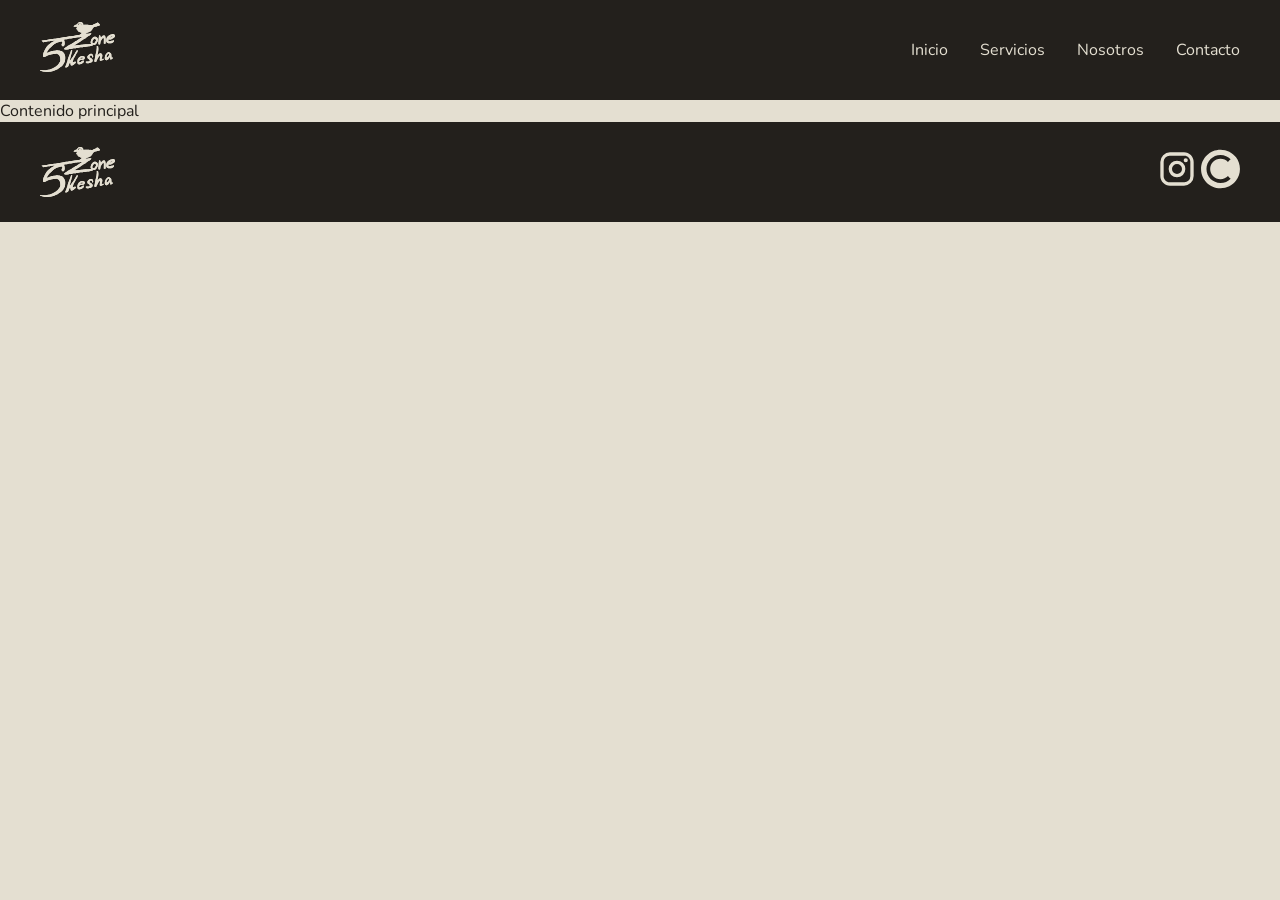
==== index.html @ fd6c17c3 "Add files via upload Edición #0, 5/8/26  Se agregaron todos los archivos base." ====
<!DOCTYPE html>
<html lang="en">
<head>
  <meta charset="UTF-8">
  <meta name="viewport" content="width=device-width, initial-scale=1.0">
  <title>Inicio</title>
  <link rel="stylesheet" href="css/generalStyle.css" />
  <link rel="stylesheet" href="css/headerStyle.css" />
  <link rel="stylesheet" href="css/footerStyle.css" />
  <link rel="stylesheet" href="css/sectionStyle.css" />
</head>

<body>
  <header class="header">
    <nav class="nav">
      <!-- logotipo -->
      <div class="nav__logo">
        <img src="icons/LG.svg" alt="Logo" class="nav__img" />
      </div>

      <!-- -->
      <ul class="nav__list">
        <li><a href="index.html" class="nav__link">Inicio</a></li>
        <li><a href="servicios.html" class="nav__link">Servicios</a></li>
        <li><a href="nosotros.html" class="nav__link">Nosotros</a></li>
        <li><a href="contacto.html" class="nav__link">Contacto</a></li>
      </ul>

      <!-- burger -->
      <button class="nav__toggler" id="navToggler" aria-label="Menú">
        <img src="icons/menu.svg" alt="Menú" class="nav__toggler-img" />
      </button>
    </nav>
  </header>

  <!-- Sidepanel colapsable a la derecha (móvil) -->
  <div class="sidepanel" id="mySidepanel">
    <a href="javascript:void(0)" class="sidepanel__close" id="sidepanelClose">&times;</a>
    <a href="inicio.html" class="sidepanel__link">Inicio</a>
    <a href="servicios.html" class="sidepanel__link">Servicios</a>
    <a href="nosotros.html" class="sidepanel__link">Nosotros</a>
    <a href="contacto.html" class="sidepanel__link">Contacto</a>
  </div>

  <main class="main-content">
    <p>Contenido principal</p>
  </main>
  <script src="js/navMenu.js"></script>



  <footer>
    <img src="icons/LG.svg" alt="Logo">
    <div>
      <a href="#"><img src="icons/Instagram.svg" alt="Instagram"></a>
      <a href="#"><img src="icons/Cara_icono.svg" alt="Cara"></a>
    </div>
  </footer>
</body>

</html>
---- css/generalStyle.css ----
*{
    margin: 0;
    padding: 0;
    box-sizing: border-box;

    font-family: Nunito;
    color: var(--cNegro);
}
body{
    background-color: var(--cBlanco);
}

/*COLORES*/
:root{
    --cNegro:#23201c;
    --cTNegro:#23201cb7;
    --cBlanco:#e4dfd1;
    --cAmarillo:#d7d261;
    --cAzul:#0c5fb3;
}

/*FUENTES*/
@font-face{
font-family:Nunito;
src:url(../fonts/Nunito/Nunito-VariableFont_wght.ttf)
}
@font-face {
    font-family: Patrick_hand;
    src: url(../fonts/Patrick_Hand/PatrickHand-Regular.ttf);
}
---- css/headerStyle.css ----
/* HEADER Y NAV */
.header {
  width: 100%;
  height: 100px;
}

.nav {
  height: 100px;
  display: flex;
  align-items: center;
  justify-content: space-between;
  padding: 10px 20px; /* márgenes internos del 20% vertical, 5% horizontal */
  background-color: var(--cNegro);
  position: relative;
}

.nav__logo {
  flex: 1;
}

nav img{
    height: 50px;
}

.nav__img {
  object-fit: contain;
}

/* versión móvil: solo el botón con imagen */
.nav__toggler {
  background: none;
  border: none;
  cursor: pointer;
  padding: 10px;
}

.nav__toggler-img {
  width: 32px;
  height: 100px;
}

/* lista de enlaces (oculto por defecto en móvil) */
.nav__list {
  list-style: none;
  display: none;
  margin: 0;
}

.nav__link {
  text-decoration: none;
  color: var(--cBlanco);        /* se ve mejor en fondo oscuro */
  font-size: 1rem;
  margin-left: 20px;
}

/* Sidepanel a la derecha */
.sidepanel {
  height: 100%;
  width: 0;
  position: fixed;
  z-index: 2;
  top: 0;
  right: 0;            /* a la derecha */
  background-color: var(--cTNegro);
  overflow-x: hidden;
  padding-top: 60px;
  transition: width 0.5s;
}

.sidepanel.open {
  width: 250px;        /* ancho cuando se abre */
}

/* Botón de cierre dentro del sidepanel */
.sidepanel__close {
  position: absolute;
  top: 0;
  left: 10px;          /* cerca del borde izquierdo interno */
  font-size: 32px;
  color: var(--cBlanco);
  text-decoration: none;
  padding: 12px;
}

/* Enlaces del sidepanel */
.sidepanel__link {
  display: block;
  padding: 15px 20px;
  color: var(--cBlanco);
  text-decoration: none;
}

.sidepanel__link:hover {
  background-color: #575757;
}

/* Fondo oscuro detrás del sidepanel */
.sidepanel::before {
  content: "";
  position: absolute;
  top: 0;
  left: 0;
  right: 0;
  bottom: 0;
  background-color: var(--cTNegro);
  opacity: 0;
  transition: opacity 0.5s;
  z-index: -1;
}

.sidepanel.open::before {
  opacity: 1;
}

/* MEDIA QUERY: pantallas grandes (mobile first) */
@media (min-width: 768px) {
   
  .nav {
    padding: 10px 40px;      /* márgenes internos más equilibrados */
  }

  .nav__toggler {
    display: none;    /* oculto en grande */
  }

  .sidepanel {
    display: none;    /* el nav grande usa .nav__list */
  }

  .nav__list {
    display: flex;    /* se muestran los enlaces */
  }

  .nav__link {
    margin-left: 2rem;
  }

  .nav__logo {
    flex: 0 0 auto;
  }
}
---- css/footerStyle.css ----
footer {
  width: 100%;
  height: 100px;
  display: flex;
  align-items: center;
  justify-content: space-between;
  padding: 10px 20px; /* márgenes internos del 20% vertical, 5% horizontal */
  background-color: var(--cNegro);
}


footer a{
    text-decoration: none;
}

footer img{
    height: 50px;
}
footer a img{
    padding: auto;
    height: 40px;
}
@media (min-width: 768px) {
    footer{
        padding: 10px 40px;
    }
}
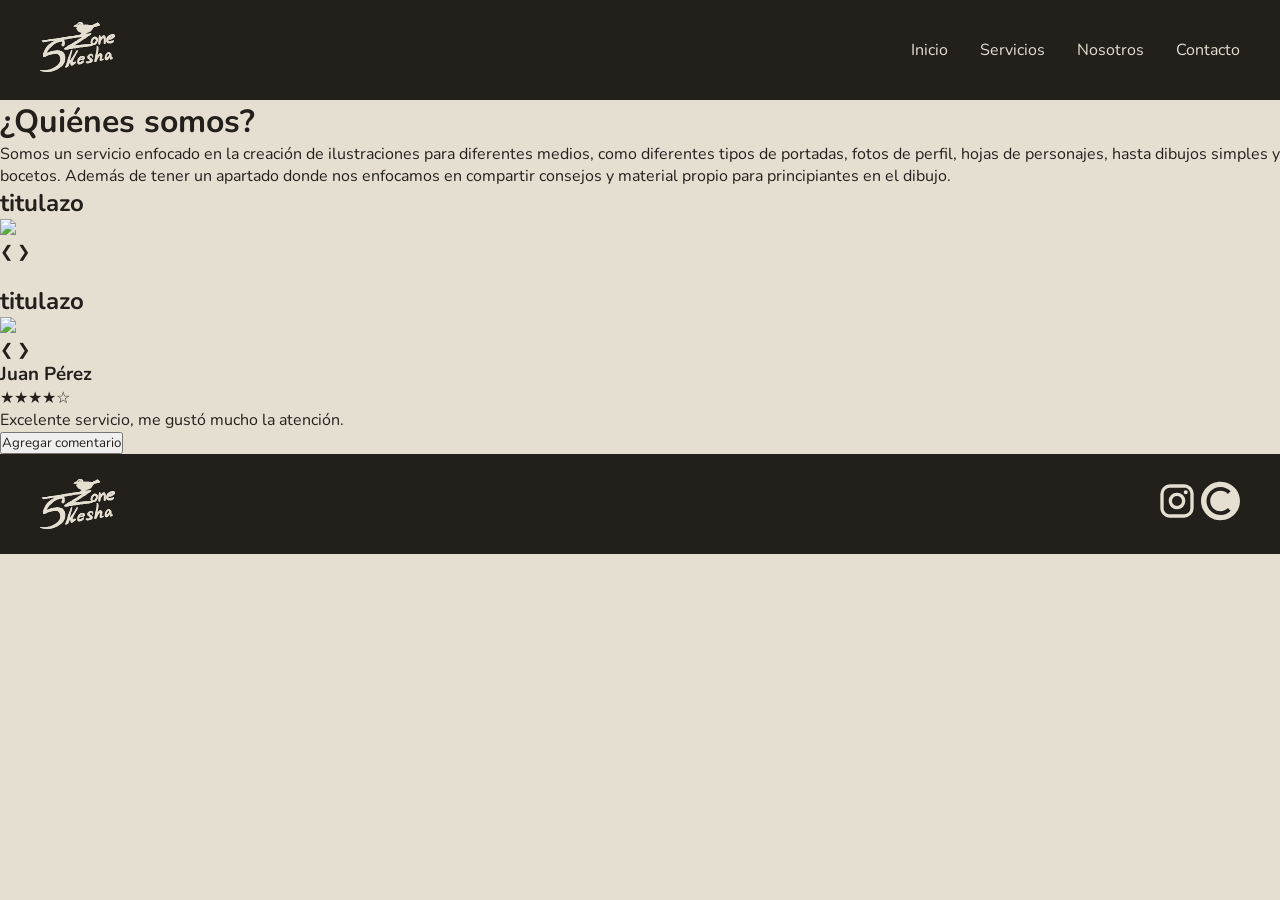
==== commit 501b72ba: "#6 Cambio de index" ====
--- a/index.html
+++ b/index.html
@@ -1,5 +1,6 @@
 <!DOCTYPE html>
-<html lang="en">
+<html lang="es">
+
 <head>
   <meta charset="UTF-8">
   <meta name="viewport" content="width=device-width, initial-scale=1.0">
@@ -8,7 +9,17 @@
   <link rel="stylesheet" href="css/headerStyle.css" />
   <link rel="stylesheet" href="css/footerStyle.css" />
   <link rel="stylesheet" href="css/sectionStyle.css" />
+  <link rel="stylesheet" href="css/sectionStyle_carrusel.css">
 </head>
+<!-- Google tag (gtag.js) -->
+<script async src="https://www.googletagmanager.com/gtag/js?id=G-179NMFYLCB"></script>
+<script>
+  window.dataLayer = window.dataLayer || [];
+  function gtag() { dataLayer.push(arguments); }
+  gtag('js', new Date());
+
+  gtag('config', 'G-179NMFYLCB');
+</script>
 
 <body>
   <header class="header">
@@ -33,27 +44,144 @@
     </nav>
   </header>
 
-  <!-- Sidepanel colapsable a la derecha (móvil) -->
   <div class="sidepanel" id="mySidepanel">
     <a href="javascript:void(0)" class="sidepanel__close" id="sidepanelClose">&times;</a>
-    <a href="inicio.html" class="sidepanel__link">Inicio</a>
+    <a href="index.html" class="sidepanel__link">Inicio</a>
     <a href="servicios.html" class="sidepanel__link">Servicios</a>
     <a href="nosotros.html" class="sidepanel__link">Nosotros</a>
     <a href="contacto.html" class="sidepanel__link">Contacto</a>
   </div>
 
   <main class="main-content">
-    <p>Contenido principal</p>
+    <div class="parallax">
+      <div class="hero-text">
+        <h1>¿Quiénes somos?</h1>
+        <p>Somos un servicio enfocado en la creación de ilustraciones para diferentes medios, como diferentes tipos de portadas, fotos de perfil, hojas de personajes, hasta dibujos simples y bocetos. Además de tener un apartado donde nos enfocamos en compartir consejos y material propio para principiantes en el dibujo.</p>
+      </div>
+    </div>
+
+
+    <section>
+      <h2>titulazo</h2>
+      <div class="slideshow-container carrusel1">
+
+        <div class="mySlides fade">
+          <img src="imgs/img_parallax.wbp">
+        </div>
+
+        <a class="prev" onclick="plusSlides(-1, 'carrusel1')">&#10094;</a>
+        <a class="next" onclick="plusSlides(1, 'carrusel1')">&#10095;</a>
+      </div>
+    </section>
+    <br>
+    <section>
+      <h2>titulazo</h2>
+      <div class="slideshow-container carrusel2">
+
+        <div class="mySlides fade">
+          <img src="imgs/img_parallax.wbp">
+        </div>
+
+        <a class="prev" onclick="plusSlides(-1, 'carrusel2')">&#10094;</a>
+        <a class="next" onclick="plusSlides(1, 'carrusel2')">&#10095;</a>
+      </div>
+    </section>
+
+
+
+
+
+
+
+
+
+    <section class="form_coment_section">
+
+      <!-- CONTENEDOR DE COMENTARIOS -->
+      <div class="form_coment_container">
+
+        <!-- Comentario -->
+        <div class="form_coment_card">
+
+          <div class="form_coment_header">
+            <h3 class="form_coment_user">Juan Pérez</h3>
+
+            <div class="form_coment_score">
+              ★★★★☆
+            </div>
+          </div>
+
+          <p class="form_coment_text">
+            Excelente servicio, me gustó mucho la atención.
+          </p>
+
+        </div>
+
+      </div>
+
+      <!-- BOTON FASE 1 -->
+      <div class="form_coment_btn_container" id="comentBtnContainer">
+        <button class="form_coment_btn" id="showFormBtn">
+          Agregar comentario
+        </button>
+      </div>
+
+      <!-- FORMULARIO FASE 2 -->
+      <form class="form_coment_form" id="comentForm" style="display: none;">
+
+        <div class="form_coment_field">
+          <label for="nombre">Nombre</label>
+          <input type="text" id="nombre" required>
+        </div>
+
+        <div class="form_coment_field">
+          <label for="puntuacion">Puntuación</label>
+
+          <select id="puntuacion" required>
+            <option value="">Selecciona</option>
+            <option value="★☆☆☆☆">1</option>
+            <option value="★★☆☆☆">2</option>
+            <option value="★★★☆☆">3</option>
+            <option value="★★★★☆">4</option>
+            <option value="★★★★★">5</option>
+          </select>
+        </div>
+
+        <div class="form_coment_field">
+          <label for="comentario">Comentario</label>
+
+          <textarea id="comentario" rows="4" required></textarea>
+        </div>
+
+        <button type="submit" class="form_coment_submit">
+          Enviar comentario
+        </button>
+
+      </form>
+
+    </section>
+
+
+
+
+
+
   </main>
+
+  <!--SCRIPTS-->
   <script src="js/navMenu.js"></script>
+  <script src="js/carrusel.js"></script>
+  <script src="js/form_coment.js"></script>
 
 
 
   <footer>
     <img src="icons/LG.svg" alt="Logo">
     <div>
-      <a href="#"><img src="icons/Instagram.svg" alt="Instagram"></a>
-      <a href="#"><img src="icons/Cara_icono.svg" alt="Cara"></a>
+      <a href="https://www.instagram.com/skeshazone?igsh=MWJ0aDJmYjIwNXBpcQ%3D%3D&utm_source=qr" target="_blank"><img
+          src="icons/Instagram.svg" alt="Instagram"></a>
+      <a href="https://l.instagram.com/?u=https%3A%2F%2Fcara.app%2Fskeshazone%3Futm_source%3Dig%26utm_medium%3Dsocial%26utm_content%3Dlink_in_bio%26fbclid%3DPAZXh0bgNhZW0CMTEAc3J0YwZhcHBfaWQMMjU2MjgxMDQwNTU4AAGngGe9zTeQU_tMtJ8FXwUt2iIv3N06iPwpRnspKv-NmLxFdLIEeYXiiAF0JAU_aem_Wd0rx0pUIWtp9bBovXbAEg&e=AUCDE3hIqMh3f91NN2RvLQ09yV2x5kq9et2MrHqRExHpU10nfqjqYCPod4GUOP-gfVxGbFPpJMtrX-NP_JIheH3xHBw6hjlZnsn4DvttGJEd0g6jCa0TXYIxDg"
+        target="_blank"><img src="icons/Cara_icono.svg" alt="Cara"></a>
     </div>
   </footer>
 </body>
--- a/css/headerStyle.css
+++ b/css/headerStyle.css
@@ -91,7 +91,8 @@
 }
 
 .sidepanel__link:hover {
-  background-color: #575757;
+  color: var(--cAmarillo);
+  transition: width 0.5s;
 }
 
 /* Fondo oscuro detrás del sidepanel */
@@ -135,6 +136,11 @@
     margin-left: 2rem;
   }
 
+  .nav__link:hover {
+  color: var(--cAmarillo);
+  transition: width 0.5s;
+}
+
   .nav__logo {
     flex: 0 0 auto;
   }
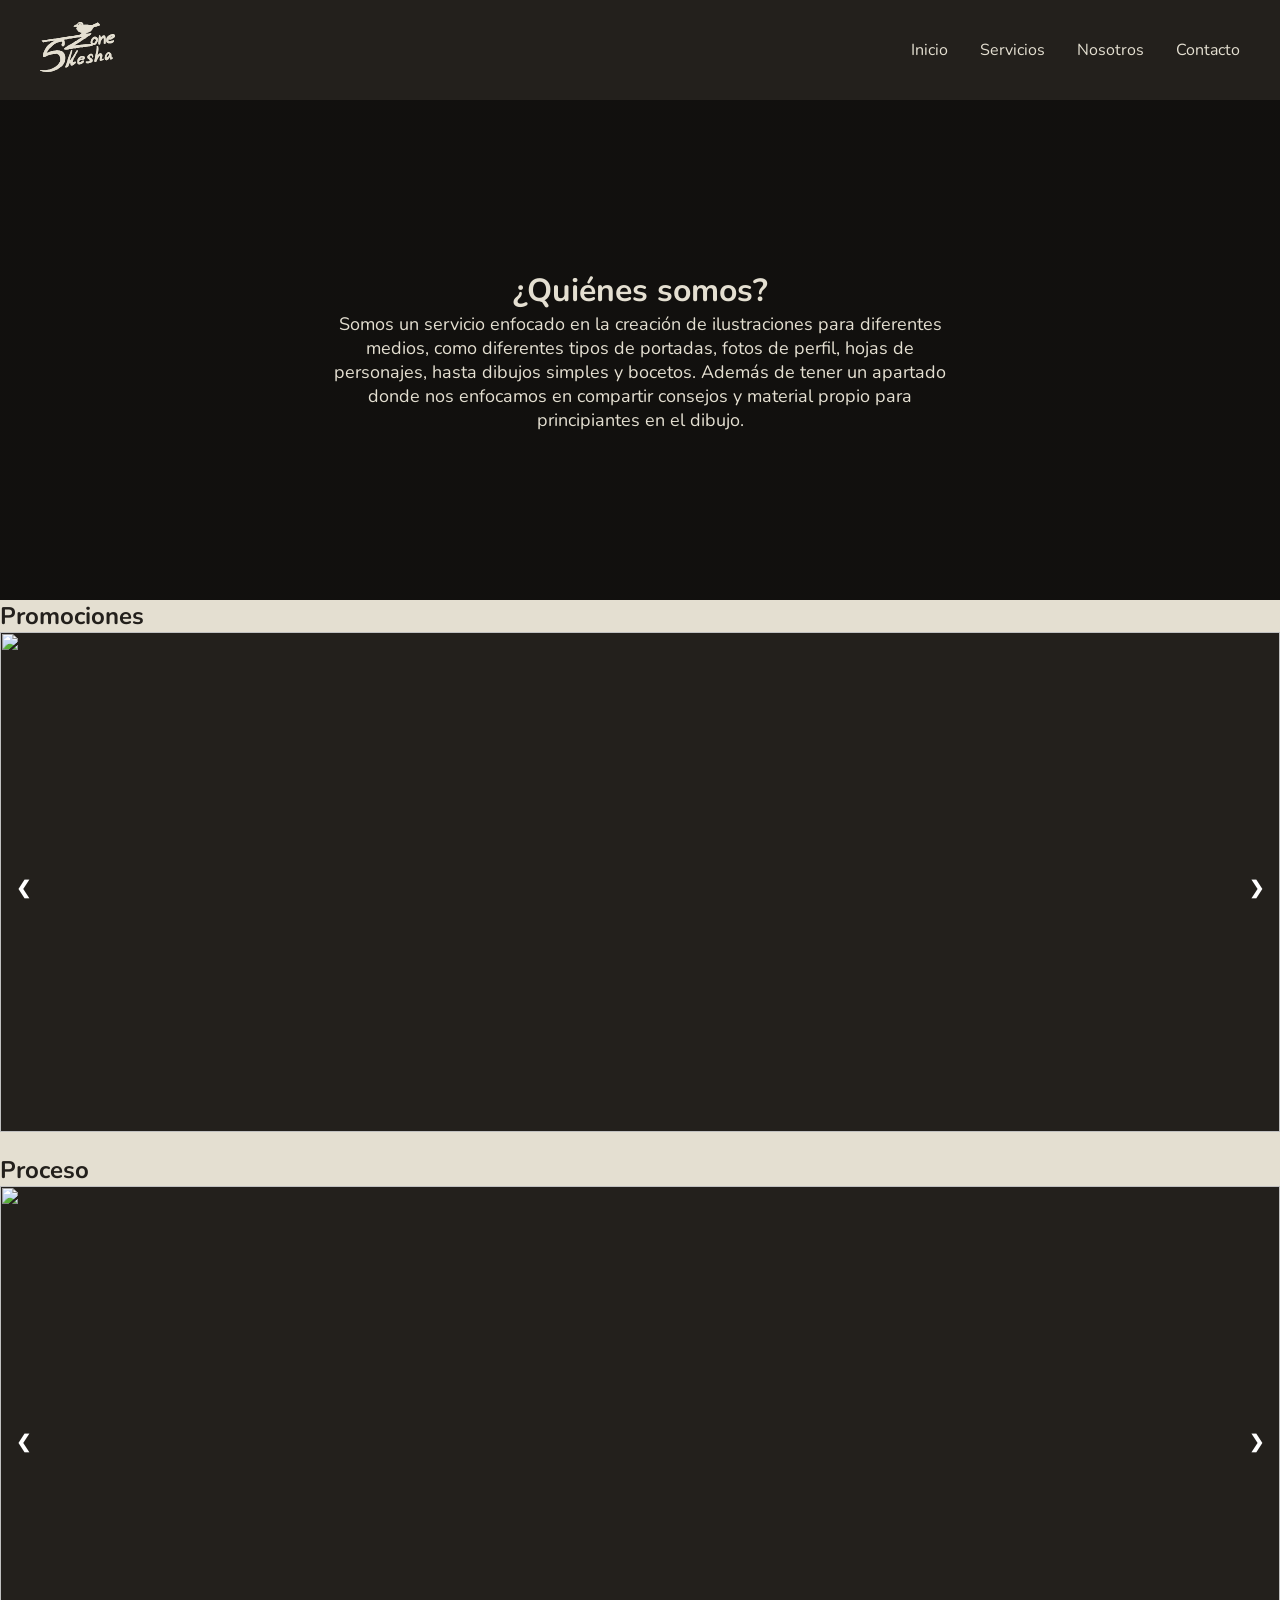
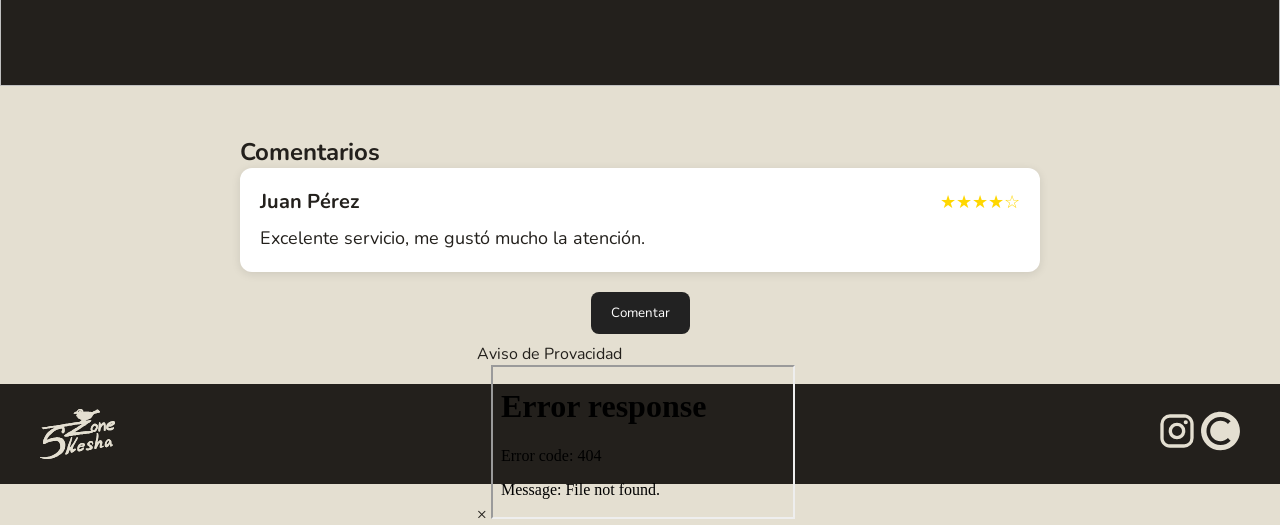
==== commit bd4f3bf7: "#10 Actualización de todas las pestañas" ====
--- a/index.html
+++ b/index.html
@@ -10,6 +10,7 @@
   <link rel="stylesheet" href="css/footerStyle.css" />
   <link rel="stylesheet" href="css/sectionStyle.css" />
   <link rel="stylesheet" href="css/sectionStyle_carrusel.css">
+  <link rel="stylesheet" href="css/forms.css">
 </head>
 <!-- Google tag (gtag.js) -->
 <script async src="https://www.googletagmanager.com/gtag/js?id=G-179NMFYLCB"></script>
@@ -56,17 +57,24 @@
     <div class="parallax">
       <div class="hero-text">
         <h1>¿Quiénes somos?</h1>
-        <p>Somos un servicio enfocado en la creación de ilustraciones para diferentes medios, como diferentes tipos de portadas, fotos de perfil, hojas de personajes, hasta dibujos simples y bocetos. Además de tener un apartado donde nos enfocamos en compartir consejos y material propio para principiantes en el dibujo.</p>
+        <p>Somos un servicio enfocado en la creación de ilustraciones para diferentes medios, como diferentes tipos de
+          portadas, fotos de perfil, hojas de personajes, hasta dibujos simples y bocetos. Además de tener un apartado
+          donde nos enfocamos en compartir consejos y material propio para principiantes en el dibujo.</p>
       </div>
     </div>
 
 
     <section>
-      <h2>titulazo</h2>
+      <div class="subTitulocont">
+        <h2>Promociones</h2>
+      </div>
       <div class="slideshow-container carrusel1">
 
         <div class="mySlides fade">
-          <img src="imgs/img_parallax.wbp">
+          <img src="imgs/img_parallax.webp">
+        </div>
+        <div class="mySlides fade">
+          <img src="imgs/silverGreenL(f).png">
         </div>
 
         <a class="prev" onclick="plusSlides(-1, 'carrusel1')">&#10094;</a>
@@ -75,11 +83,14 @@
     </section>
     <br>
     <section>
-      <h2>titulazo</h2>
+      <div class="subTitulocont">
+        <h2>Proceso</h2>
+      </div>
+
       <div class="slideshow-container carrusel2">
 
         <div class="mySlides fade">
-          <img src="imgs/img_parallax.wbp">
+          <img src="imgs/img_parallax.webp">
         </div>
 
         <a class="prev" onclick="plusSlides(-1, 'carrusel2')">&#10094;</a>
@@ -88,15 +99,10 @@
     </section>
 
 
-
-
-
-
-
-
-
     <section class="form_coment_section">
-
+      <div class="subTitulocont">
+        <h2>Comentarios</h2>
+      </div>
       <!-- CONTENEDOR DE COMENTARIOS -->
       <div class="form_coment_container">
 
@@ -122,7 +128,7 @@
       <!-- BOTON FASE 1 -->
       <div class="form_coment_btn_container" id="comentBtnContainer">
         <button class="form_coment_btn" id="showFormBtn">
-          Agregar comentario
+          Comentar
         </button>
       </div>
 
@@ -177,12 +183,33 @@
 
   <footer>
     <img src="icons/LG.svg" alt="Logo">
+
+    <div>
+      <!-- SOLO TEXTO -->
+      <span id="abrirPDF">
+        Aviso de Provacidad
+      </span>
+
+      <!-- MODAL -->
+      <div id="miModal" class="modal">
+
+        <!-- BOTON X -->
+        <span class="close">&times;</span>
+
+        <!-- PDF -->
+        <iframe src="imgs/AVISO DE PRIVACIDAD.pdf"></iframe>
+
+      </div>
+    </div>
+
+
     <div>
       <a href="https://www.instagram.com/skeshazone?igsh=MWJ0aDJmYjIwNXBpcQ%3D%3D&utm_source=qr" target="_blank"><img
           src="icons/Instagram.svg" alt="Instagram"></a>
       <a href="https://l.instagram.com/?u=https%3A%2F%2Fcara.app%2Fskeshazone%3Futm_source%3Dig%26utm_medium%3Dsocial%26utm_content%3Dlink_in_bio%26fbclid%3DPAZXh0bgNhZW0CMTEAc3J0YwZhcHBfaWQMMjU2MjgxMDQwNTU4AAGngGe9zTeQU_tMtJ8FXwUt2iIv3N06iPwpRnspKv-NmLxFdLIEeYXiiAF0JAU_aem_Wd0rx0pUIWtp9bBovXbAEg&e=AUCDE3hIqMh3f91NN2RvLQ09yV2x5kq9et2MrHqRExHpU10nfqjqYCPod4GUOP-gfVxGbFPpJMtrX-NP_JIheH3xHBw6hjlZnsn4DvttGJEd0g6jCa0TXYIxDg"
         target="_blank"><img src="icons/Cara_icono.svg" alt="Cara"></a>
     </div>
+    <script src="js/cookies.js"></script>
   </footer>
 </body>
 
--- a/css/generalStyle.css
+++ b/css/generalStyle.css
@@ -8,6 +8,9 @@
 }
 body{
     background-color: var(--cBlanco);
+}
+main p{
+    font-size: 18px;
 }
 
 /*COLORES*/
--- a/css/sectionStyle.css
+++ b/css/sectionStyle.css
@@ -0,0 +1,27 @@
+.parallax {
+    background-color: var(--cNegro);
+  position: relative;
+  background-image:
+    linear-gradient(rgba(0,0,0,.5), rgba(0,0,0,.5)),
+    url(../imgs/img_parallax.webp);
+
+  min-height: 500px;
+
+  background-attachment: fixed;
+  background-position: center;
+  background-repeat: no-repeat;
+  background-size: cover;
+}
+.hero-text  {
+  
+  text-align: center;
+  position: absolute;
+  top: 50%;
+  left: 50%;
+  transform: translate(-50%, -50%);
+}
+
+.hero-text h1,
+.hero-text p {
+  color: var(--cBlanco);
+}
--- a/css/sectionStyle_carrusel.css
+++ b/css/sectionStyle_carrusel.css
@@ -0,0 +1,104 @@
+.slideshow-container {
+    background-color: var(--cNegro);
+    position: relative;
+    width: 100%;
+    max-width: 100%;
+
+    height: 500px;
+    overflow: hidden;
+
+    margin: auto;
+}
+
+/* Hide the images by default */
+.mySlides {
+    display: none;
+}
+
+.mySlides img {
+    width: 100%;
+    height: 500px;
+    object-fit: cover;
+}
+
+/* Next & previous buttons */
+.prev,
+.next {
+    cursor: pointer;
+    position: absolute;
+    top: 50%;
+    width: auto;
+    margin-top: -22px;
+    padding: 16px;
+    color: white;
+    font-weight: bold;
+    font-size: 18px;
+    transition: 0.6s ease;
+    border-radius: 0 3px 3px 0;
+    user-select: none;
+}
+
+/* Position the "next button" to the right */
+.next {
+    right: 0;
+    border-radius: 3px 0 0 3px;
+}
+
+/* On hover, add a black background color with a little bit see-through */
+.prev:hover,
+.next:hover {
+    background-color: rgba(0, 0, 0, 0.8);
+}
+
+/* Caption text */
+.text {
+    color: #f2f2f2;
+    font-size: 15px;
+    padding: 8px 12px;
+    position: absolute;
+    bottom: 8px;
+    width: 100%;
+    text-align: center;
+}
+
+/* Number text (1/3 etc) */
+.numbertext {
+    color: #f2f2f2;
+    font-size: 12px;
+    padding: 8px 12px;
+    position: absolute;
+    top: 0;
+}
+
+/* The dots/bullets/indicators */
+.dot {
+    cursor: pointer;
+    height: 15px;
+    width: 15px;
+    margin: 0 2px;
+    background-color: #bbb;
+    border-radius: 50%;
+    display: inline-block;
+    transition: background-color 0.6s ease;
+}
+
+.active,
+.dot:hover {
+    background-color: #717171;
+}
+
+/* Fading animation */
+.fade {
+    animation-name: fade;
+    animation-duration: 1.5s;
+}
+
+@keyframes fade {
+    from {
+        opacity: .4
+    }
+
+    to {
+        opacity: 1
+    }
+}
--- a/css/forms.css
+++ b/css/forms.css
@@ -0,0 +1,111 @@
+/*FORMULARIO PARA COMENTARIOS*/
+.form_coment_section {
+  width: 90%;
+  max-width: 800px;
+  margin: 50px auto;
+}
+
+/* TARJETA COMENTARIO */
+.form_coment_card {
+  background: #ffffff;
+
+  border-radius: 12px;
+
+  padding: 20px;
+
+  margin-bottom: 20px;
+
+  box-shadow: 0 2px 10px rgba(0,0,0,0.1);
+}
+
+.form_coment_header {
+  display: flex;
+
+  justify-content: space-between;
+
+  align-items: center;
+
+  margin-bottom: 10px;
+}
+
+.form_coment_user {
+  font-size: 20px;
+  font-weight: bold;
+}
+
+.form_coment_score {
+  color: gold;
+  font-size: 18px;
+}
+
+.form_coment_text {
+  line-height: 1.5;
+}
+
+/* BOTON */
+.form_coment_btn_container {
+  text-align: center;
+}
+
+.form_coment_btn,
+.form_coment_submit {
+  background: #222;
+
+  color: white;
+
+  border: none;
+
+  padding: 12px 20px;
+
+  border-radius: 8px;
+
+  cursor: pointer;
+
+  transition: 0.3s;
+}
+
+.form_coment_btn:hover,
+.form_coment_submit:hover {
+  background: #444;
+}
+
+/* FORMULARIO */
+.form_coment_form {
+  background: #ffffff;
+
+  padding: 25px;
+
+  border-radius: 12px;
+
+  box-shadow: 0 2px 10px rgba(0,0,0,0.1);
+}
+
+.form_coment_field {
+  display: flex;
+
+  flex-direction: column;
+
+  margin-bottom: 20px;
+}
+
+.form_coment_field label {
+  margin-bottom: 8px;
+  font-weight: bold;
+}
+
+.form_coment_field input,
+.form_coment_field select,
+.form_coment_field textarea {
+  padding: 10px;
+
+  border: 1px solid #ccc;
+
+  border-radius: 8px;
+
+  font-size: 16px;
+}
+
+/* OCULTAR */
+.hidden {
+  display: none;
+}
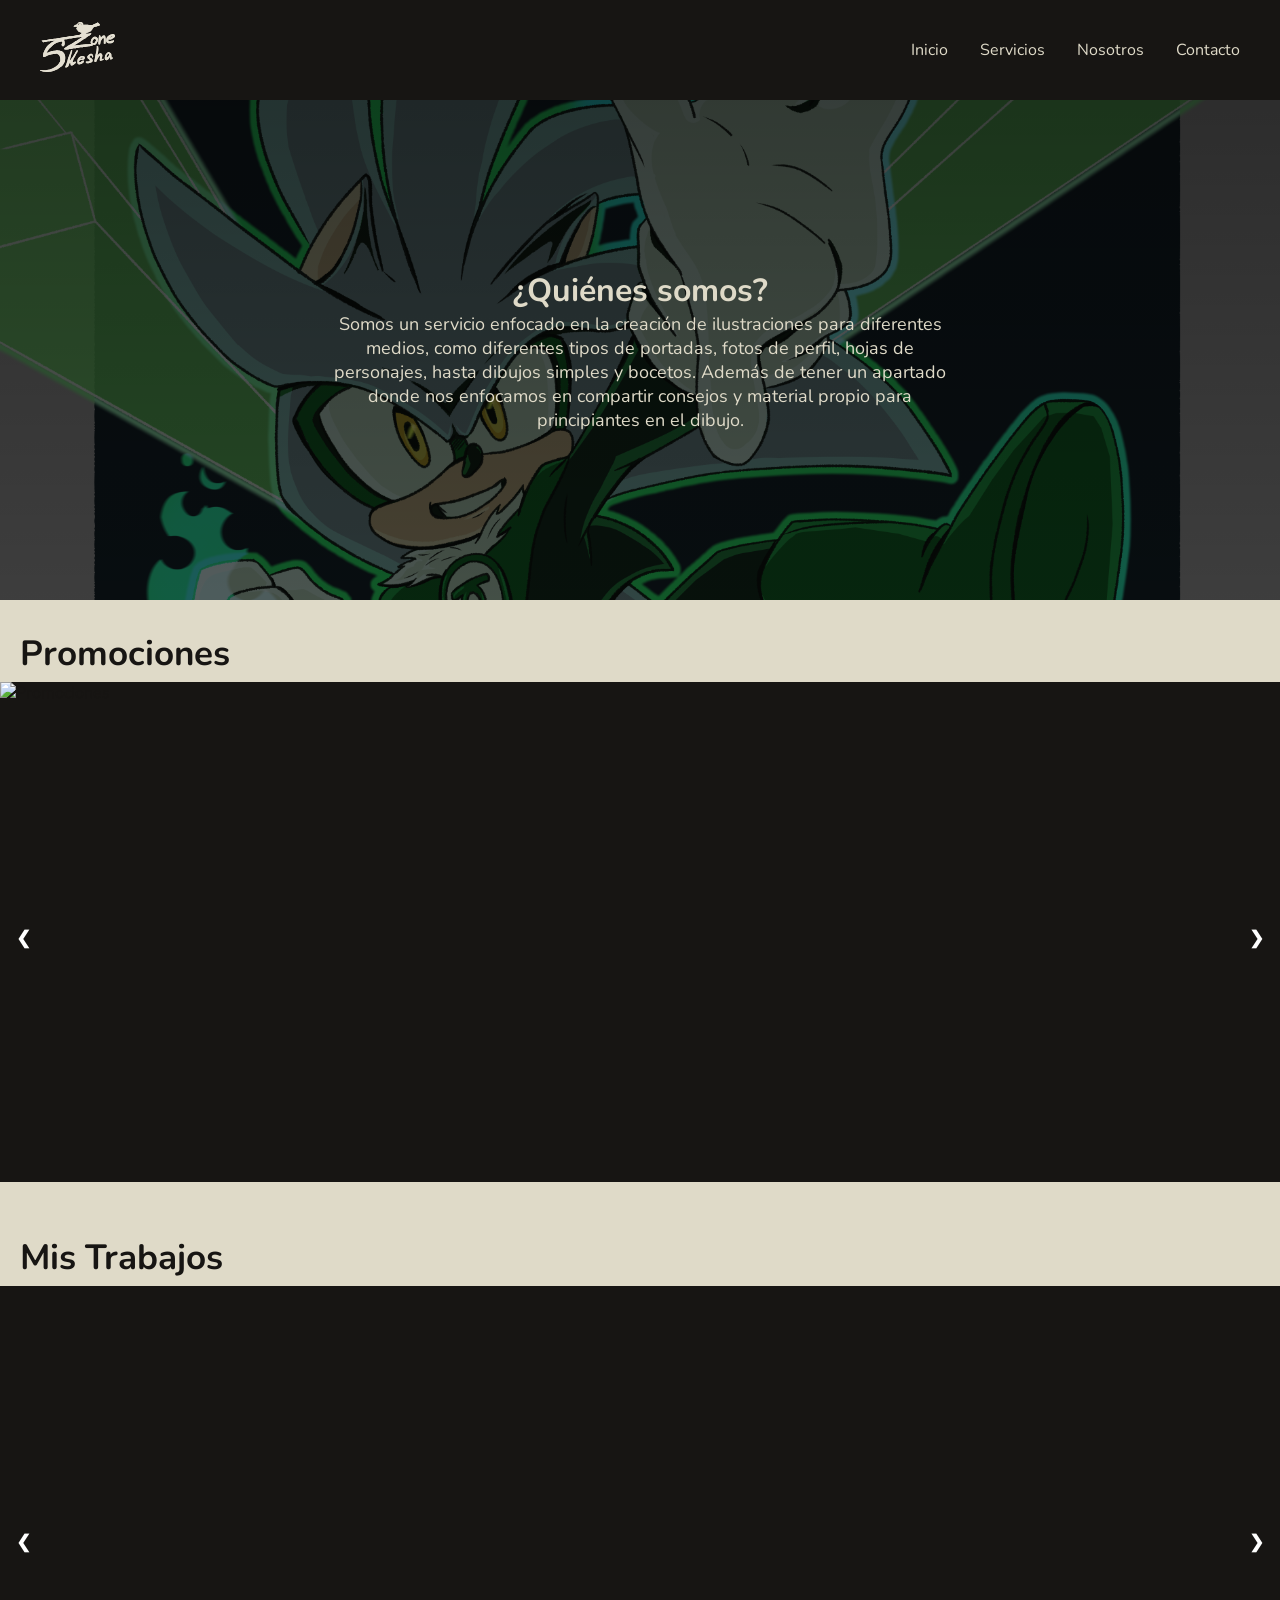
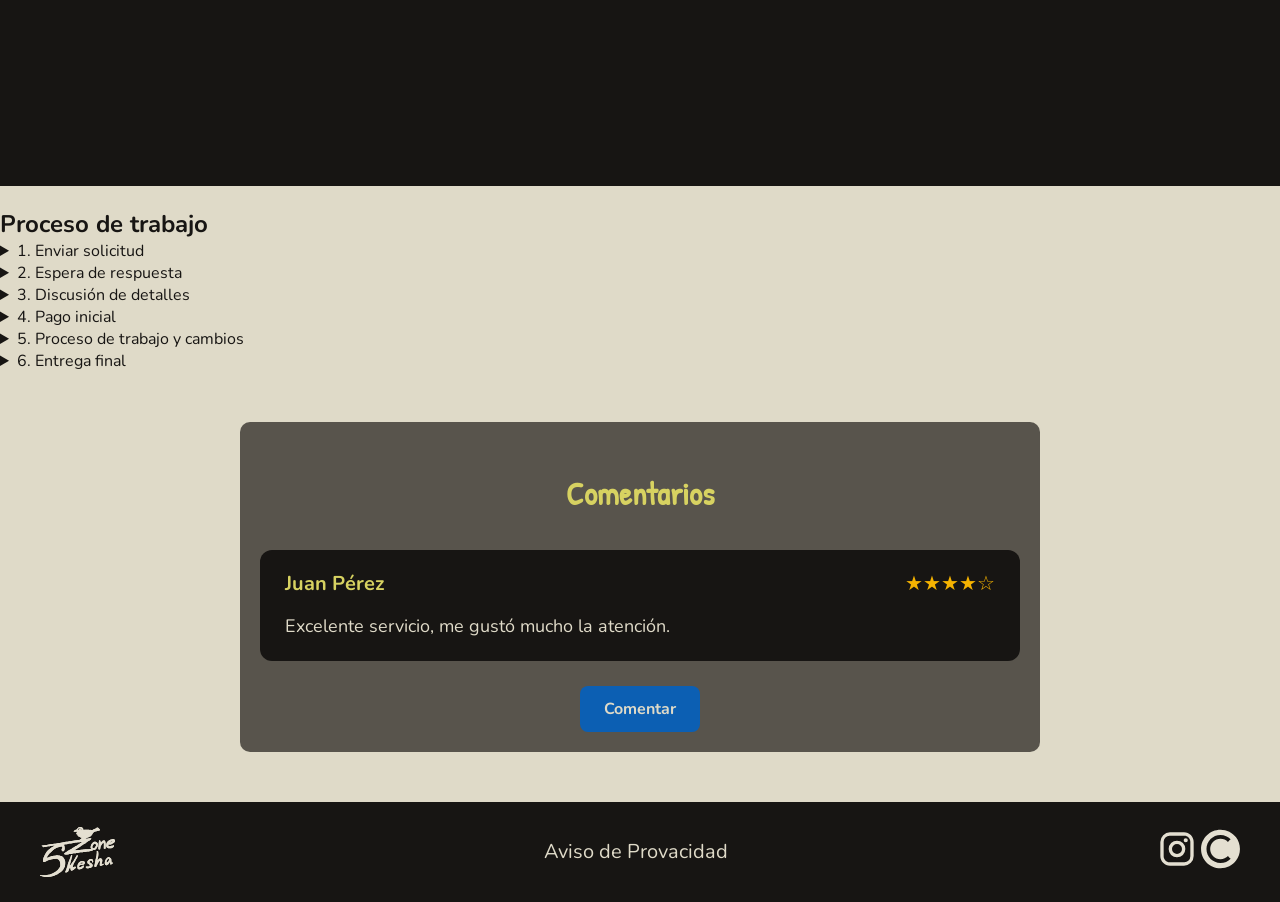
==== commit 190ddb69: "5 28 26 Camibo de html en todas las paginas" ====
--- a/index.html
+++ b/index.html
@@ -11,6 +11,7 @@
   <link rel="stylesheet" href="css/sectionStyle.css" />
   <link rel="stylesheet" href="css/sectionStyle_carrusel.css">
   <link rel="stylesheet" href="css/forms.css">
+  <link rel="stylesheet" href="css/servicios.css">
 </head>
 <!-- Google tag (gtag.js) -->
 <script async src="https://www.googletagmanager.com/gtag/js?id=G-179NMFYLCB"></script>
@@ -54,67 +55,271 @@
   </div>
 
   <main class="main-content">
+    <!-- PARALLAX -->
     <div class="parallax">
+
       <div class="hero-text">
-        <h1>¿Quiénes somos?</h1>
-        <p>Somos un servicio enfocado en la creación de ilustraciones para diferentes medios, como diferentes tipos de
-          portadas, fotos de perfil, hojas de personajes, hasta dibujos simples y bocetos. Además de tener un apartado
-          donde nos enfocamos en compartir consejos y material propio para principiantes en el dibujo.</p>
-      </div>
+
+        <h1>
+          ¿Quiénes somos?
+        </h1>
+
+        <p>
+          Somos un servicio enfocado en la creación de ilustraciones para diferentes medios,
+          como diferentes tipos de portadas, fotos de perfil, hojas de personajes,
+          hasta dibujos simples y bocetos. Además de tener un apartado donde nos enfocamos
+          en compartir consejos y material propio para principiantes en el dibujo.
+        </p>
+
+      </div>
+
     </div>
 
+    <!-- ========================= -->
+    <!-- PROMOCIONES -->
+    <!-- ========================= -->
 
     <section>
+
       <div class="subTitulocont">
         <h2>Promociones</h2>
       </div>
+
       <div class="slideshow-container carrusel1">
 
         <div class="mySlides fade">
-          <img src="imgs/img_parallax.webp">
-        </div>
-        <div class="mySlides fade">
-          <img src="imgs/silverGreenL(f).png">
-        </div>
-
-        <a class="prev" onclick="plusSlides(-1, 'carrusel1')">&#10094;</a>
-        <a class="next" onclick="plusSlides(1, 'carrusel1')">&#10095;</a>
-      </div>
+          <img src="imgs/BannerPromocion.jpg" alt="Promociones">
+        </div>
+
+        <a class="prev" onclick="plusSlides(-1, 'carrusel1')">
+          &#10094;
+        </a>
+
+        <a class="next" onclick="plusSlides(1, 'carrusel1')">
+          &#10095;
+        </a>
+
+      </div>
+
+    </section>
+
+    <br>
+    <section>
+
+      <div class="subTitulocont">
+        <h2>Mis Trabajos</h2>
+      </div>
+
+      <div class="slideshow-container carrusel3">
+
+        <div class="mySlides fade">
+          <img src="imgs/25-11-23_LeoNightwing(f).png" alt="dibujo1">
+        </div>
+
+        <div class="mySlides fade">
+          <img src="imgs/260425_RightDesition_(C).jpg" alt="dibujo1">
+        </div>
+
+        <div class="mySlides fade">
+          <img src="imgs/rapha-bocetos.png" alt="dibujo1">
+        </div>
+
+        <div class="mySlides fade">
+          <img src="imgs/GoldenKnight_Sonic(fc).png" alt="dibujo1">
+        </div>
+
+        <div class="mySlides fade">
+          <img src="imgs/01(f1).png" alt="dibujo1">
+        </div>
+
+        <div class="mySlides fade">
+          <img src="imgs/silverGreenL(f).png" alt="dibujo2">
+        </div>
+
+        <a class="prev" onclick="plusSlides(-1, 'carrusel3')">
+          &#10094;
+        </a>
+
+        <a class="next" onclick="plusSlides(1, 'carrusel3')">
+          &#10095;
+        </a>
+
+      </div>
+
     </section>
     <br>
-    <section>
-      <div class="subTitulocont">
-        <h2>Proceso</h2>
-      </div>
-
-      <div class="slideshow-container carrusel2">
-
-        <div class="mySlides fade">
-          <img src="imgs/img_parallax.webp">
-        </div>
-
-        <a class="prev" onclick="plusSlides(-1, 'carrusel2')">&#10094;</a>
-        <a class="next" onclick="plusSlides(1, 'carrusel2')">&#10095;</a>
-      </div>
+
+    <!-- ========================= -->
+    <!-- PROCESO -->
+    <!-- ========================= -->
+
+    <section class="servicio_content_servicio">
+
+      <h2 class="servicio_titulo_seccion">
+        Proceso de trabajo
+      </h2>
+
+      <div class="servicio_proceso">
+
+        <!-- 1 -->
+        <details class="servicio_dropdown">
+
+          <summary>
+            1. Enviar solicitud
+          </summary>
+
+          <div class="servicio_dropdown_contenido">
+
+            <p>
+              Para pedir una comisión, dirígete a la pestaña de Contacto y completa el formulario con:
+            </p>
+
+            <ul>
+              <li>Correo electrónico</li>
+              <li>Usuario de Instagram</li>
+              <li>Temática de la petición</li>
+              <li>Tipo de servicio</li>
+              <li>Breve descripción</li>
+            </ul>
+
+          </div>
+
+        </details>
+
+        <!-- 2 -->
+        <details class="servicio_dropdown">
+
+          <summary>
+            2. Espera de respuesta
+          </summary>
+
+          <div class="servicio_dropdown_contenido">
+
+            <p>
+              Recibirás una respuesta por correo en unos días.
+            </p>
+
+            <ul>
+              <li>✓ Aceptada</li>
+              <li>✗ Rechazada</li>
+            </ul>
+
+          </div>
+
+        </details>
+
+        <!-- 3 -->
+        <details class="servicio_dropdown">
+
+          <summary>
+            3. Discusión de detalles
+          </summary>
+
+          <div class="servicio_dropdown_contenido">
+
+            <ul>
+              <li>Referencias visuales</li>
+              <li>Ideas y conceptos</li>
+              <li>Tabla de precios</li>
+              <li>Tipo de acabado</li>
+              <li>Fecha de entrega</li>
+            </ul>
+
+          </div>
+
+        </details>
+
+        <!-- 4 -->
+        <details class="servicio_dropdown">
+
+          <summary>
+            4. Pago inicial
+          </summary>
+
+          <div class="servicio_dropdown_contenido">
+
+            <p>
+              Se requiere un pago inicial del 50%.
+            </p>
+
+            <h4>Métodos aceptados:</h4>
+
+            <ul>
+              <li>Transferencia bancaria</li>
+              <li>PayPal</li>
+            </ul>
+
+          </div>
+
+        </details>
+
+        <!-- 5 -->
+        <details class="servicio_dropdown">
+
+          <summary>
+            5. Proceso de trabajo y cambios
+          </summary>
+
+          <div class="servicio_dropdown_contenido">
+
+            <ul>
+              <li>Cambios solo en la etapa actual</li>
+              <li>No volver a etapas anteriores</li>
+              <li>Máximo 3 cambios grandes</li>
+            </ul>
+
+          </div>
+
+        </details>
+
+        <!-- 6 -->
+        <details class="servicio_dropdown">
+
+          <summary>
+            6. Entrega final
+          </summary>
+
+          <div class="servicio_dropdown_contenido">
+
+            <ol>
+              <li>Completar el pago restante</li>
+              <li>Enviar archivo final</li>
+            </ol>
+
+          </div>
+
+        </details>
+
+      </div>
+
     </section>
 
+    <!-- ========================= -->
+    <!-- COMENTARIOS -->
+    <!-- ========================= -->
 
     <section class="form_coment_section">
+
       <div class="subTitulocont">
         <h2>Comentarios</h2>
       </div>
-      <!-- CONTENEDOR DE COMENTARIOS -->
+
+      <!-- CONTENEDOR -->
       <div class="form_coment_container">
 
-        <!-- Comentario -->
+        <!-- CARD -->
         <div class="form_coment_card">
 
           <div class="form_coment_header">
-            <h3 class="form_coment_user">Juan Pérez</h3>
+
+            <h3 class="form_coment_user">
+              Juan Pérez
+            </h3>
 
             <div class="form_coment_score">
               ★★★★☆
             </div>
+
           </div>
 
           <p class="form_coment_text">
@@ -125,38 +330,58 @@
 
       </div>
 
-      <!-- BOTON FASE 1 -->
+      <!-- BOTON -->
       <div class="form_coment_btn_container" id="comentBtnContainer">
+
         <button class="form_coment_btn" id="showFormBtn">
           Comentar
         </button>
-      </div>
-
-      <!-- FORMULARIO FASE 2 -->
+
+      </div>
+
+      <!-- FORMULARIO -->
       <form class="form_coment_form" id="comentForm" style="display: none;">
 
         <div class="form_coment_field">
-          <label for="nombre">Nombre</label>
+
+          <label for="nombre">
+            Nombre
+          </label>
+
           <input type="text" id="nombre" required>
+
         </div>
 
         <div class="form_coment_field">
-          <label for="puntuacion">Puntuación</label>
+
+          <label for="puntuacion">
+            Puntuación
+          </label>
 
           <select id="puntuacion" required>
-            <option value="">Selecciona</option>
+
+            <option value="">
+              Selecciona
+            </option>
+
             <option value="★☆☆☆☆">1</option>
             <option value="★★☆☆☆">2</option>
             <option value="★★★☆☆">3</option>
             <option value="★★★★☆">4</option>
             <option value="★★★★★">5</option>
+
           </select>
+
         </div>
 
         <div class="form_coment_field">
-          <label for="comentario">Comentario</label>
+
+          <label for="comentario">
+            Comentario
+          </label>
 
           <textarea id="comentario" rows="4" required></textarea>
+
         </div>
 
         <button type="submit" class="form_coment_submit">
@@ -166,11 +391,6 @@
       </form>
 
     </section>
-
-
-
-
-
 
   </main>
 
--- a/css/generalStyle.css
+++ b/css/generalStyle.css
@@ -15,9 +15,9 @@
 
 /*COLORES*/
 :root{
-    --cNegro:#23201c;
+    --cNegro:#171513;
     --cTNegro:#23201cb7;
-    --cBlanco:#e4dfd1;
+    --cBlanco:#DFDAC8;
     --cAmarillo:#d7d261;
     --cAzul:#0c5fb3;
 }
--- a/css/headerStyle.css
+++ b/css/headerStyle.css
@@ -19,7 +19,7 @@
 }
 
 nav img{
-    height: 50px;
+  height: 50px;
 }
 
 .nav__img {
@@ -93,6 +93,8 @@
 .sidepanel__link:hover {
   color: var(--cAmarillo);
   transition: width 0.5s;
+  background-color: #e4dfd129;
+  
 }
 
 /* Fondo oscuro detrás del sidepanel */
@@ -138,7 +140,9 @@
 
   .nav__link:hover {
   color: var(--cAmarillo);
-  transition: width 0.5s;
+  font-weight: bold;
+  transition: width 0.8s;
+
 }
 
   .nav__logo {
--- a/css/footerStyle.css
+++ b/css/footerStyle.css
@@ -4,13 +4,60 @@
   display: flex;
   align-items: center;
   justify-content: space-between;
-  padding: 10px 20px; /* márgenes internos del 20% vertical, 5% horizontal */
+  padding: 10px 20px; 
   background-color: var(--cNegro);
+}
+
+/* TEXTO CLICKEABLE */
+#abrirPDF {
+  color: var(--cBlanco);
+  text-decoration: none;
+  cursor: pointer;
+  font-size: 20px;
+}
+#abrirPDF :hover{
+    color: var(--cBlanco);
+    font-weight: bold;
+    text-decoration: underline;
+}
+
+/* MODAL */
+.modal {
+  display: none;
+  position: fixed;
+  z-index: 1000;
+  padding-top: 20px;
+  left: 0;
+  top: 0;
+  width: 100%;
+  height: 100%;
+  background-color: rgba(0,0,0,0.9);
+}
+
+/* CONTENEDOR DEL PDF */
+.modal iframe {
+  display: block;
+  margin: auto;
+  width: 80%;
+  height: 90%;
+  border: none;
+  background: white;
+}
+
+/* BOTON CERRAR */
+.close {
+  position: absolute;
+  top: 10px;
+  right: 25px;
+  color: var(--cBlanco);
+  font-size: 40px;
+  cursor: pointer;
 }
 
 
 footer a{
     text-decoration: none;
+    color: var(--cBlanco);
 }
 
 footer img{
--- a/css/sectionStyle.css
+++ b/css/sectionStyle.css
@@ -1,9 +1,9 @@
 .parallax {
-    background-color: var(--cNegro);
+  background-color: var(--cNegro);
   position: relative;
   background-image:
-    linear-gradient(rgba(0,0,0,.5), rgba(0,0,0,.5)),
-    url(../imgs/img_parallax.webp);
+    linear-gradient( rgba(0, 0, 0, 0.758), rgba(0, 0, 0, 0.582)),
+    url(../imgs/silverGreenL\(f\).png);
 
   min-height: 500px;
 
@@ -12,16 +12,34 @@
   background-repeat: no-repeat;
   background-size: cover;
 }
-.hero-text  {
-  
+
+.hero-text {
+
+  text-align: center;
+  position: absolute;
+  top: 40%;
+  left: 40%;
+  transform: translate(-30%, -30%);
+}
+
+.hero-text h1,
+.hero-text p {
+  color: var(--cBlanco);
+}
+
+.subTitulocont h2{
+  padding: 30px  20px 5px;
+  font-size: 35px;
+}
+
+
+@media (min-width: 768px) {
+  .hero-text {
+
   text-align: center;
   position: absolute;
   top: 50%;
   left: 50%;
   transform: translate(-50%, -50%);
 }
-
-.hero-text h1,
-.hero-text p {
-  color: var(--cBlanco);
-}
+}
--- a/css/forms.css
+++ b/css/forms.css
@@ -1,111 +1,264 @@
-/*FORMULARIO PARA COMENTARIOS*/
+/* CONTENEDOR GENERAL */
 .form_coment_section {
   width: 90%;
   max-width: 800px;
   margin: 50px auto;
-}
-
-/* TARJETA COMENTARIO */
+  font-family: Arial, sans-serif;
+  background-color: var(--cTNegro);
+  padding: 20px;
+  border-radius: 10px;
+  font-family: Nunito;
+}
+
+/* TITULO */
+.form_coment_section .subTitulocont {
+  text-align: center;
+  margin-bottom: 30px;
+}
+
+.form_coment_section .subTitulocont h2 {
+  font-size: 32px;
+  color: var(--cAmarillo);
+  font-family: Patrick_hand;
+}
+
+/* CARD DE COMENTARIO */
 .form_coment_card {
-  background: #ffffff;
-
+  background: var(--cNegro);
   border-radius: 12px;
-
-  padding: 20px;
-
-  margin-bottom: 20px;
-
-  box-shadow: 0 2px 10px rgba(0,0,0,0.1);
-}
-
+  padding: 20px 25px;
+  margin-bottom: 25px;
+}
+
+/* HEADER DEL CARD */
 .form_coment_header {
   display: flex;
-
   justify-content: space-between;
-
   align-items: center;
-
-  margin-bottom: 10px;
-}
-
+  margin-bottom: 15px;
+}
+
+/* NOMBRE */
 .form_coment_user {
   font-size: 20px;
   font-weight: bold;
-}
-
+  color: var(--cAmarillo);
+  margin: 0;
+}
+
+/* ESTRELLAS */
 .form_coment_score {
-  color: gold;
-  font-size: 18px;
-}
-
+  color: #f5b301;
+  font-size: 20px;
+}
+
+/* TEXTO */
 .form_coment_text {
-  line-height: 1.5;
-}
-
-/* BOTON */
+  line-height: 1.6;
+  color: var(--cBlanco);
+  margin: 0;
+}
+
+/* CONTENEDOR BOTON */
 .form_coment_btn_container {
   text-align: center;
-}
-
+  margin-top: 20px;
+}
+
+/* BOTONES */
 .form_coment_btn,
 .form_coment_submit {
-  background: #222;
-
-  color: white;
-
+  background: var(--cAzul);
+  color: var(--cBlanco);
   border: none;
-
-  padding: 12px 20px;
-
+  padding: 12px 24px;
   border-radius: 8px;
-
   cursor: pointer;
-
   transition: 0.3s;
+  font-size: 16px;
+  font-weight: bold;
 }
 
 .form_coment_btn:hover,
 .form_coment_submit:hover {
-  background: #444;
+  background: var(--cAmarillo);
+  color: var(--cNegro);
 }
 
 /* FORMULARIO */
 .form_coment_form {
-  background: #ffffff;
-
-  padding: 25px;
-
+  background: var(--cNegro);
+  padding: 30px;
   border-radius: 12px;
-
-  box-shadow: 0 2px 10px rgba(0,0,0,0.1);
-}
-
+  margin-top: 25px;
+  
+}
+
+/* CAMPOS */
 .form_coment_field {
   display: flex;
-
-  flex-direction: column;
-
+  align-items: center;
+  gap: 15px;
   margin-bottom: 20px;
 }
 
+/* LABELS */
 .form_coment_field label {
-  margin-bottom: 8px;
+  width: 140px;
   font-weight: bold;
-}
-
+  color: var(--cBlanco);
+}
+
+/* INPUTS */
 .form_coment_field input,
 .form_coment_field select,
 .form_coment_field textarea {
-  padding: 10px;
-
-  border: 1px solid #ccc;
-
+  flex: 1;
+  padding: 12px;
+  border: 1px solid var(--cAzul);
   border-radius: 8px;
-
-  font-size: 16px;
-}
-
-/* OCULTAR */
-.hidden {
-  display: none;
+  font-size: 15px;
+  outline: none;
+  transition: 0.3s;
+}
+
+/* EFECTO FOCUS */
+.form_coment_field input:focus,
+.form_coment_field select:focus,
+.form_coment_field textarea:focus {
+  border-color: var(--cAmarillo);
+}
+
+/* TEXTAREA */
+.form_coment_field textarea {
+  resize: vertical;
+  min-height: 100px;
+}
+
+/* BOTON SUBMIT */
+.form_coment_submit {
+  display: block;
+  margin: 20px auto 0;
+}
+
+/* RESPONSIVE */
+@media (max-width: 600px) {
+
+  .form_coment_field {
+    flex-direction: column;
+    align-items: flex-start;
+  }
+
+  .form_coment_field label {
+    width: 100%;
+  }
+
+  .form_coment_field input,
+  .form_coment_field select,
+  .form_coment_field textarea {
+    width: 100%;
+  }
+}
+
+/*FORMULARIO DE CONTATCO*/
+
+.contact_container{
+    max-width: 900px;
+    margin: auto;
+    margin: 20px;
+    background: var(--cTNegro);
+    padding: 40px;
+    border-radius: 12px;
+    /*box-shadow: 0 0 15px rgba(0,0,0,0.1);*/
+}
+
+.contact_title{
+    text-align: center;
+    margin-bottom: 35px;
+    font-size: 40px;
+    color: var(--cAmarillo);
+    font-family: Patrick_hand;
+}
+
+.contact_row{
+    display: flex;
+    gap: 20px;
+    margin-bottom: 25px;
+}
+
+.contact_field{
+    display: flex;
+    flex-direction: column;
+}
+
+.contact_field_2{
+    flex: 2;
+}
+
+.contact_field_1{
+    flex: 1;
+}
+
+.contact_full{
+    display: flex;
+    flex-direction: column;
+    margin-bottom: 25px;
+}
+
+.contact_label{
+    margin-bottom: 8px;
+    font-weight: bold;
+    color: var(--cBlanco);
+}
+
+.contact_input,
+.contact_textarea{
+    width: 100%;
+    padding: 12px;
+    border: 1px solid var(--cBlanco);
+    border-radius: 8px;
+    font-size: 16px;
+}
+
+.contact_textarea{
+    resize: vertical;
+}
+
+.contact_button{
+    width: 100%;
+    padding: 14px;
+    border: none;
+    background:var(--cAzul);
+    color: var(--cBlanco);
+    font-size: 18px;
+    border-radius: 8px;
+    cursor: pointer;
+    transition: 0.3s;
+}
+
+.contact_button:hover{
+    background: var(--cAmarillo);
+    color: var(--cNegro);
+}
+
+.contact_message{
+    margin-top: 20px;
+    text-align: center;
+    font-weight: bold;
+}
+
+.contact_success{
+    color: green;
+}
+
+.contact_error{
+    color: red;
+}
+
+@media(max-width: 768px){
+
+    .contact_row{
+        flex-direction: column;
+    }
+
 }
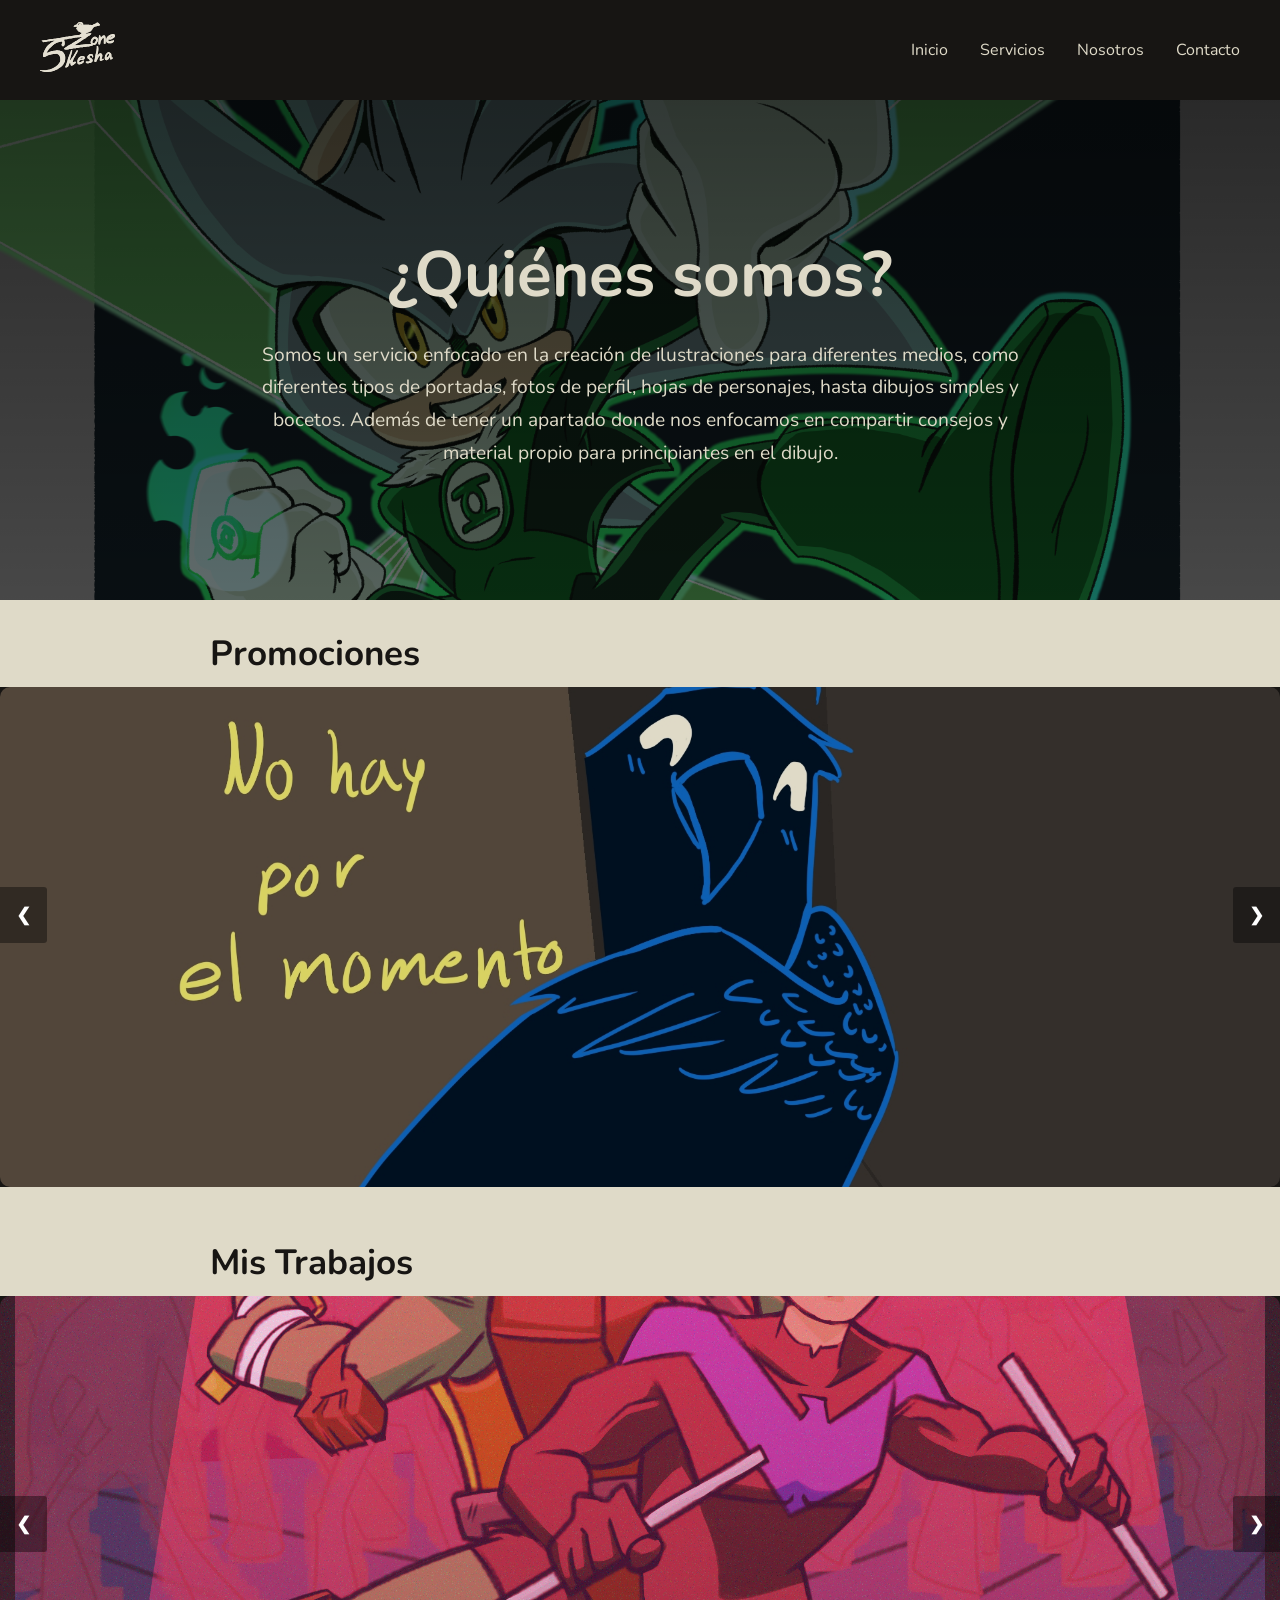
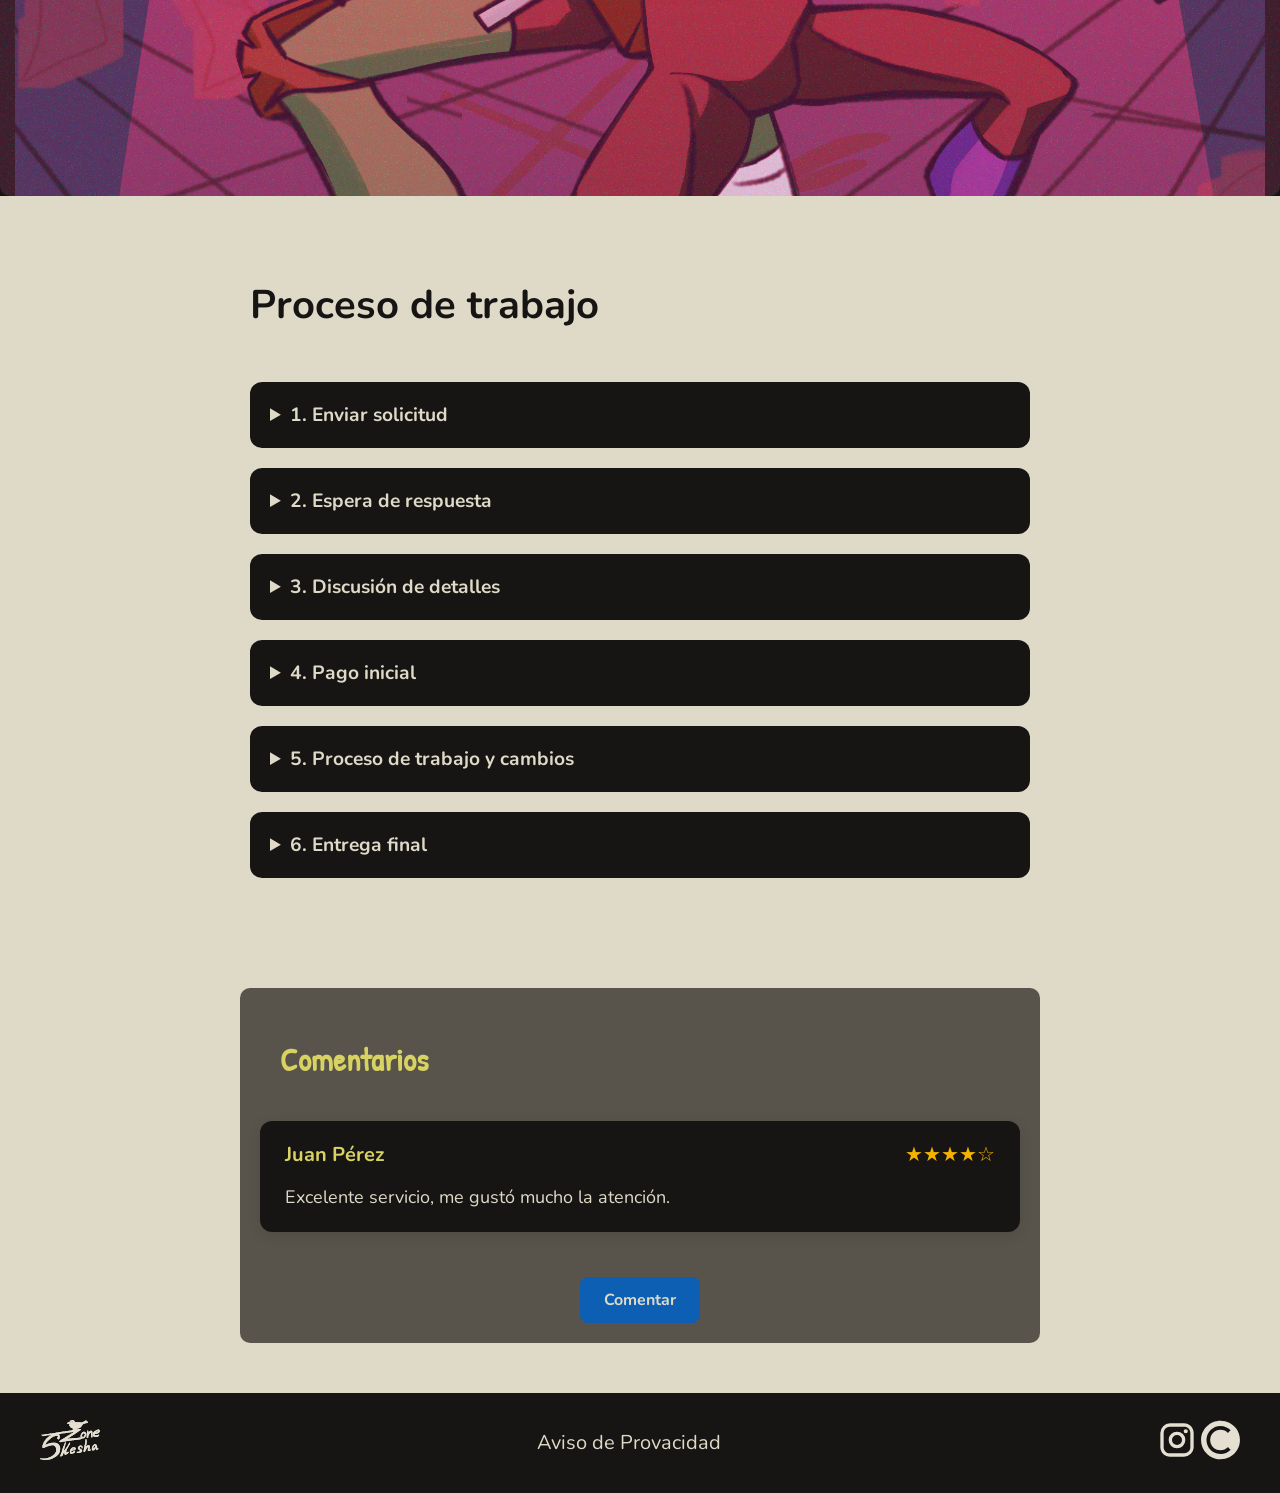
==== commit 457afdc5: "Add files via upload" ====
--- a/index.html
+++ b/index.html
@@ -24,11 +24,13 @@
 </script>
 
 <body>
-  <header class="header">
+  <header class="header" id="start">
     <nav class="nav">
       <!-- logotipo -->
       <div class="nav__logo">
-        <img src="icons/LG.svg" alt="Logo" class="nav__img" />
+        <a href="index.html">
+          <img src="icons/LG.svg" alt="Logo">
+        </a>
       </div>
 
       <!-- -->
@@ -402,7 +404,9 @@
 
 
   <footer>
-    <img src="icons/LG.svg" alt="Logo">
+    <a href="#start">
+      <img src="icons/LG.svg" alt="Logo">
+    </a>
 
     <div>
       <!-- SOLO TEXTO -->
@@ -424,10 +428,15 @@
 
 
     <div>
-      <a href="https://www.instagram.com/skeshazone?igsh=MWJ0aDJmYjIwNXBpcQ%3D%3D&utm_source=qr" target="_blank"><img
-          src="icons/Instagram.svg" alt="Instagram"></a>
-      <a href="https://l.instagram.com/?u=https%3A%2F%2Fcara.app%2Fskeshazone%3Futm_source%3Dig%26utm_medium%3Dsocial%26utm_content%3Dlink_in_bio%26fbclid%3DPAZXh0bgNhZW0CMTEAc3J0YwZhcHBfaWQMMjU2MjgxMDQwNTU4AAGngGe9zTeQU_tMtJ8FXwUt2iIv3N06iPwpRnspKv-NmLxFdLIEeYXiiAF0JAU_aem_Wd0rx0pUIWtp9bBovXbAEg&e=AUCDE3hIqMh3f91NN2RvLQ09yV2x5kq9et2MrHqRExHpU10nfqjqYCPod4GUOP-gfVxGbFPpJMtrX-NP_JIheH3xHBw6hjlZnsn4DvttGJEd0g6jCa0TXYIxDg"
-        target="_blank"><img src="icons/Cara_icono.svg" alt="Cara"></a>
+
+      <a href="https://www.instagram.com/skeshazone?igsh=MWJ0aDJmYjIwNXBpcQ%3D%3D&utm_source=qr" target="_blank">
+        <img src="icons/Instagram.svg" alt="Instagram">
+      </a>
+
+      <a href="https://cara.app/skeshazone" target="_blank">
+        <img src="icons/Cara_icono.svg" alt="Cara">
+      </a>
+
     </div>
     <script src="js/cookies.js"></script>
   </footer>
--- a/css/sectionStyle.css
+++ b/css/sectionStyle.css
@@ -1,45 +1,340 @@
+/* ========================= */
+/* PARALLAX */
+/* ========================= */
+
 .parallax {
+
   background-color: var(--cNegro);
-  position: relative;
+
   background-image:
-    linear-gradient( rgba(0, 0, 0, 0.758), rgba(0, 0, 0, 0.582)),
-    url(../imgs/silverGreenL\(f\).png);
-
+    linear-gradient(
+      rgba(0, 0, 0, 0.758),
+      rgba(0, 0, 0, 0.582)
+    ),
+    url("../imgs/silverGreenL(f).png");
+
+  width: 100%;
   min-height: 500px;
 
-  background-attachment: fixed;
   background-position: center;
   background-repeat: no-repeat;
   background-size: cover;
-}
+
+  display: flex;
+  justify-content: center;
+  align-items: center;
+
+  padding: 40px 20px;
+
+  box-sizing: border-box;
+
+  position: relative;
+}
+
+/* ========================= */
+/* HERO TEXT */
+/* ========================= */
 
 .hero-text {
 
+  width: 100%;
+  max-width: 900px;
+
   text-align: center;
+
+  display: flex;
+  flex-direction: column;
+  gap: 20px;
+
+  z-index: 1;
+}
+
+.hero-text h1 {
+
+  color: var(--cBlanco);
+
+  font-size: clamp(2rem, 5vw, 4rem);
+
+  margin: 0;
+}
+
+.hero-text p {
+
+  color: var(--cBlanco);
+
+  font-size: clamp(1rem, 2vw, 1.2rem);
+
+  line-height: 1.7;
+
+  margin: 0 auto;
+
+  max-width: 800px;
+}
+
+/* ========================= */
+/* SUBTITULOS (CORREGIDO) */
+/* ========================= */
+
+.subTitulocont h2 {
+
+  padding: 30px 20px 10px;
+
+  font-size: 35px;
+
+  text-align: left; /* 👈 CAMBIO IMPORTANTE */
+
+  max-width: 900px;
+
+  margin: 0 auto;
+
+  color: var(--cNegro);
+}
+
+/* ========================= */
+/* CARRUSEL */
+/* ========================= */
+
+.slideshow-container {
+
+  position: relative;
+
+  width: 100%;
+  max-width: 1200px;
+
+  margin: auto;
+
+  overflow: hidden;
+}
+
+.slideshow-container img {
+
+  width: 100%;
+
+  height: 500px;
+
+  object-fit: cover;
+
+  display: block;
+
+  border-radius: 10px;
+}
+
+/* BOTONES */
+
+.prev,
+.next {
+
+  cursor: pointer;
+
   position: absolute;
-  top: 40%;
-  left: 40%;
-  transform: translate(-30%, -30%);
-}
-
-.hero-text h1,
-.hero-text p {
-  color: var(--cBlanco);
-}
-
-.subTitulocont h2{
-  padding: 30px  20px 5px;
-  font-size: 35px;
-}
-
-
-@media (min-width: 768px) {
+
+  top: 50%;
+
+  transform: translateY(-50%);
+
+  padding: 16px;
+
+  color: white;
+
+  font-weight: bold;
+
+  font-size: 24px;
+
+  user-select: none;
+
+  background-color: rgba(0,0,0,0.4);
+
+  transition: 0.3s;
+}
+
+.prev { left: 0; }
+
+.next { right: 0; }
+
+.prev:hover,
+.next:hover {
+
+  background-color: rgba(0,0,0,0.7);
+}
+
+/* ========================= */
+/* COMENTARIOS */
+/* ========================= */
+
+.form_coment_section {
+
+  padding: 40px 20px;
+}
+
+.form_coment_container {
+
+  display: flex;
+
+  flex-direction: column;
+
+  gap: 20px;
+
+  max-width: 900px;
+
+  margin: auto;
+}
+
+.form_coment_card {
+
+  background-color: #ffffff;
+
+  padding: 20px;
+
+  border-radius: 15px;
+
+  box-shadow: 0px 4px 15px rgba(0,0,0,0.1);
+}
+
+.form_coment_header {
+
+  display: flex;
+
+  justify-content: space-between;
+
+  align-items: center;
+
+  margin-bottom: 10px;
+}
+
+.form_coment_text {
+
+  line-height: 1.6;
+}
+
+/* BOTON */
+
+.form_coment_btn_container {
+
+  display: flex;
+
+  justify-content: center;
+
+  margin-top: 30px;
+}
+
+.form_coment_btn,
+.form_coment_submit {
+
+  padding: 12px 25px;
+
+  border: none;
+
+  border-radius: 10px;
+
+  background-color: #222;
+
+  color: white;
+
+  cursor: pointer;
+
+  transition: 0.3s;
+}
+
+.form_coment_btn:hover,
+.form_coment_submit:hover {
+
+  background-color: #444;
+}
+
+/* FORM */
+
+.form_coment_form {
+
+  max-width: 700px;
+
+  margin: 40px auto 0;
+
+  display: flex;
+
+  flex-direction: column;
+
+  gap: 20px;
+}
+
+.form_coment_field {
+
+  display: flex;
+
+  flex-direction: column;
+
+  gap: 10px;
+}
+
+.form_coment_field input,
+.form_coment_field select,
+.form_coment_field textarea {
+
+  padding: 12px;
+
+  border-radius: 10px;
+
+  border: 1px solid #ccc;
+
+  font-size: 1rem;
+}
+
+/* ========================= */
+/* RESPONSIVE */
+/* ========================= */
+
+@media (max-width: 768px) {
+
+  .parallax {
+
+    min-height: auto;
+
+    padding: 80px 20px;
+
+    background-attachment: scroll;
+
+    background-position: center center;
+  }
+
   .hero-text {
 
-  text-align: center;
-  position: absolute;
-  top: 50%;
-  left: 50%;
-  transform: translate(-50%, -50%);
-}
+    gap: 15px;
+  }
+
+  .hero-text h1 {
+
+    font-size: 2.2rem;
+  }
+
+  .hero-text p {
+
+    font-size: 1rem;
+
+    line-height: 1.6;
+  }
+
+  /* SUBTITULOS (RESPONSIVE) */
+
+  .subTitulocont h2 {
+
+    font-size: 2.5rem;
+
+    text-align: left;
+
+    padding: 20px 30px 10px;
+  }
+
+  .slideshow-container img {
+
+    height: 250px;
+  }
+
+  .form_coment_header {
+
+    flex-direction: column;
+
+    align-items: flex-start;
+
+    gap: 10px;
+  }
+
 }
--- a/css/forms.css
+++ b/css/forms.css
@@ -159,31 +159,83 @@
     width: 100%;
   }
 }
-
-/*FORMULARIO DE CONTATCO*/
+/*CONTACTO*/
+
+/* =========================
+   WRAPPER DE PÁGINA (NUEVO)
+========================= */
+
+.contact_page{
+    max-width: 900px;
+    width: 100%;
+    margin: 0 auto;
+
+    display: flex;
+    flex-direction: column;
+    gap: 20px;
+
+    box-sizing: border-box;
+}
+
+/* =========================
+   TITULO DE SECCIÓN EXTERNO
+========================= */
+
+.contacto_titulo_seccion{
+    font-size: 2.5rem;
+    color: var(--cNegro);
+
+    margin: 0;
+
+    padding: 60px 40px;
+
+    text-align: left;
+
+    box-sizing: border-box;
+}
+
+/* =========================
+   CONTENEDOR PRINCIPAL FORM
+========================= */
 
 .contact_container{
-    max-width: 900px;
-    margin: auto;
-    margin: 20px;
-    background: var(--cTNegro);
-    padding: 40px;
+    width: 100%;
+
+    padding: 60px;
+
+    background: var(--cNegro);
+
     border-radius: 12px;
-    /*box-shadow: 0 0 15px rgba(0,0,0,0.1);*/
-}
+
+    box-sizing: border-box;
+
+    display: flex;
+    flex-direction: column;
+    gap: 25px;
+}
+
+/* =========================
+   TITULO INTERNO FORM
+========================= */
 
 .contact_title{
     text-align: center;
-    margin-bottom: 35px;
+    margin-bottom: 10px;
+
     font-size: 40px;
+
     color: var(--cAmarillo);
+
     font-family: Patrick_hand;
 }
 
+/* =========================
+   FORMULARIO
+========================= */
+
 .contact_row{
     display: flex;
     gap: 20px;
-    margin-bottom: 25px;
 }
 
 .contact_field{
@@ -202,7 +254,6 @@
 .contact_full{
     display: flex;
     flex-direction: column;
-    margin-bottom: 25px;
 }
 
 .contact_label{
@@ -212,27 +263,46 @@
 }
 
 .contact_input,
-.contact_textarea{
-    width: 100%;
+.contact_textarea,
+.contact_input select{
+    width: 100%;
+
     padding: 12px;
+
     border: 1px solid var(--cBlanco);
+
     border-radius: 8px;
+
     font-size: 16px;
+
+    box-sizing: border-box;
 }
 
 .contact_textarea{
     resize: vertical;
 }
 
+/* =========================
+   BOTON
+========================= */
+
 .contact_button{
     width: 100%;
+
     padding: 14px;
+
     border: none;
-    background:var(--cAzul);
+
+    background: var(--cAzul);
+
     color: var(--cBlanco);
+
     font-size: 18px;
+
     border-radius: 8px;
+
     cursor: pointer;
+
     transition: 0.3s;
 }
 
@@ -241,9 +311,15 @@
     color: var(--cNegro);
 }
 
+/* =========================
+   MENSAJES
+========================= */
+
 .contact_message{
-    margin-top: 20px;
+    margin-top: 10px;
+
     text-align: center;
+
     font-weight: bold;
 }
 
@@ -255,7 +331,20 @@
     color: red;
 }
 
+/* =========================
+   RESPONSIVE
+========================= */
+
 @media(max-width: 768px){
+
+    .contact_container{
+        padding: 30px;
+    }
+
+    .contacto_titulo_seccion{
+        font-size: 2rem;
+        padding: 0 15px;
+    }
 
     .contact_row{
         flex-direction: column;
--- a/css/servicios.css
+++ b/css/servicios.css
@@ -0,0 +1,208 @@
+/* ========================= */
+/* CONTENEDOR PRINCIPAL */
+/* ========================= */
+
+.servicio_content_servicio{
+    max-width: 900px;
+    width: 100%;
+    margin: 0 auto;
+
+    padding: 60px;
+
+    box-sizing: border-box;
+
+    display: flex;
+    flex-direction: column;
+    gap: 40px;
+}
+
+.servicio_content_servicio2{
+    width: 100%;
+}
+
+/* ========================= */
+/* TITULOS */
+/* ========================= */
+
+.servicio_titulo_seccion{
+    font-size: 2.5rem;
+    text-align: left;
+    color: var(--cNegro);
+
+    margin-bottom: 10px;
+}
+
+/* ========================= */
+/* CARDS */
+/* ========================= */
+
+.servicio_cards{
+    display: flex;
+    gap: 25px;
+    flex-wrap: wrap;
+    justify-content: center;
+}
+
+.servicio_card{
+    flex: 1;
+    min-width: 250px;
+    max-width: 420px;
+
+    background-color: var(--cNegro);
+    border-radius: 15px;
+    padding: 20px;
+
+    display: flex;
+    flex-direction: column;
+    align-items: center;
+
+    gap: 20px;
+}
+
+/* CARD GRIS */
+.servicio_card_gris{
+    background-color: var(--cTNegro);
+}
+
+/* CARD PAGO */
+.servicio_pago_contenedor{
+    display: flex;
+    justify-content: center;
+    flex-wrap: wrap;
+    gap: 25px;
+}
+
+.servicio_card_pago{
+    flex: 1;
+    min-width: 250px;
+    max-width: 420px;
+    width: 100%;
+
+    background-color: var(--cNegro);
+    border-radius: 15px;
+    padding: 20px;
+
+    display: flex;
+    flex-direction: column;
+    align-items: center;
+
+    gap: 20px;
+}
+
+/* ========================= */
+/* TITULOS DE CARD */
+/* ========================= */
+
+.servicio_titulo_card{
+    font-size: 1.5rem;
+    color: var(--cAzul);
+}
+
+/* ========================= */
+/* IMAGENES */
+/* ========================= */
+
+.servicio_imagen{
+    width: 100%;
+    aspect-ratio: 1/1;
+    background-color: #cfcfcf;
+    border-radius: 10px;
+
+    object-fit: cover;
+    display: block;
+}
+
+/* ========================= */
+/* PROCESO */
+/* ========================= */
+
+.servicio_proceso{
+    display: flex;
+    flex-direction: column;
+    gap: 20px;
+}
+
+/* ========================= */
+/* DROPDOWNS */
+/* ========================= */
+
+.servicio_dropdown{
+    background-color: var(--cNegro);
+    border-radius: 12px;
+    padding: 20px;
+}
+
+.servicio_dropdown summary{
+    cursor: pointer;
+    font-size: 1.2rem;
+    font-weight: bold;
+    color: var(--cBlanco);
+}
+
+.servicio_dropdown_contenido{
+    margin-top: 15px;
+    display: flex;
+    flex-direction: column;
+    gap: 15px;
+}
+
+.servicio_dropdown_contenido p,
+.servicio_dropdown_contenido li{
+    color: var(--cBlanco);
+    line-height: 1.6;
+}
+
+.servicio_dropdown_contenido ul,
+.servicio_dropdown_contenido ol{
+    padding-left: 20px;
+}
+
+/* ========================= */
+/* BOTON */
+/* ========================= */
+
+.servicio_boton_contenedor{
+    display: flex;
+    justify-content: center;
+}
+
+.servicio_boton{
+    padding: 15px 30px;
+    background-color: var(--cNegro);
+    color: var(--cBlanco);
+    text-decoration: none;
+    border-radius: 10px;
+    transition: 0.3s ease;
+    font-weight: bold;
+}
+
+.servicio_boton:hover{
+    background-color: var(--cAzul);
+    color: var(--cBlanco);
+}
+
+/* ========================= */
+/* RESPONSIVE */
+/* ========================= */
+
+@media(max-width: 768px){
+
+    .servicio_content_servicio{
+        padding: 30px;
+    }
+
+    .servicio_cards{
+        flex-direction: column;
+        align-items: center;
+    }
+
+    .servicio_card{
+        width: 100%;
+        max-width: 100%;
+    }
+
+    .servicio_card_pago{
+        width: 100%;
+    }
+
+}
